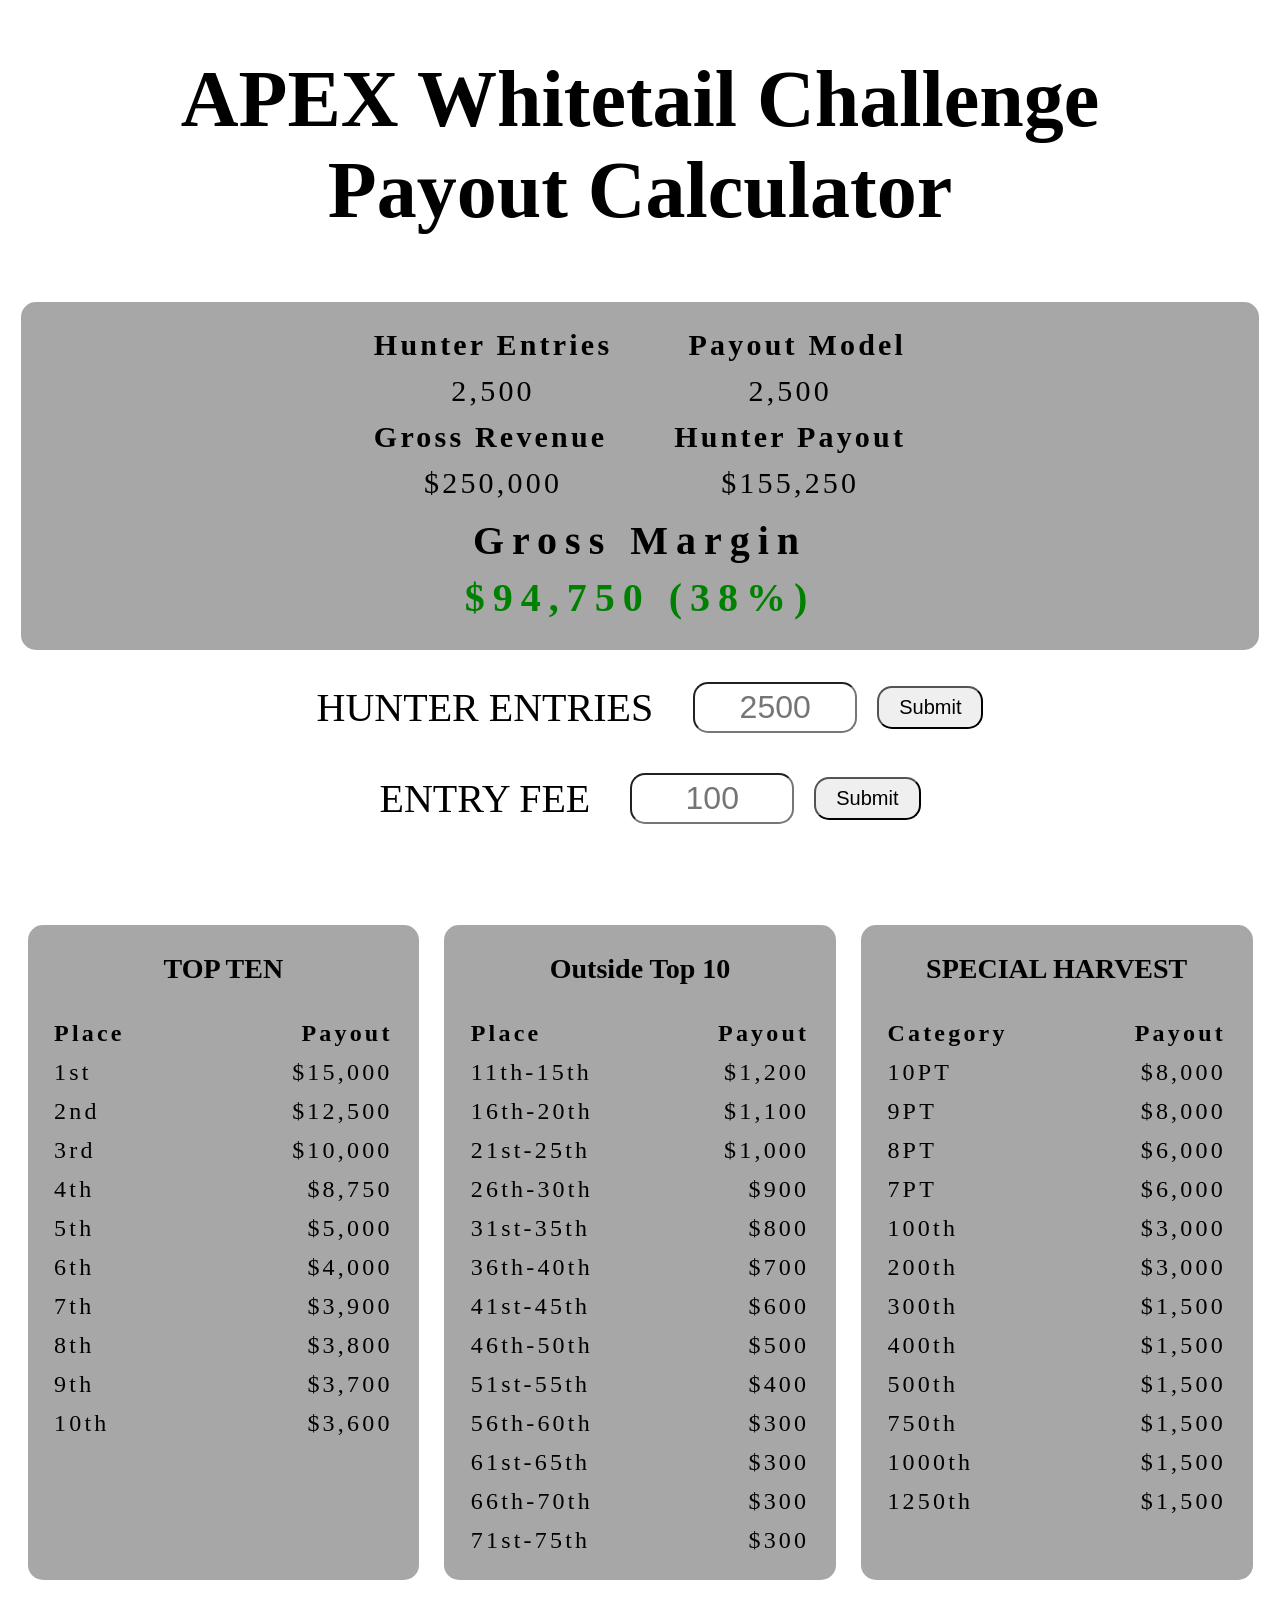
==== index.html @ 3e51ca79 "Fix $NaN payouts, input validation, and clipped layout Payout math is unchanged: verified byte-ident" ====
<!DOCTYPE html>
<html lang="en">
<head>
    <meta charset="UTF-8">
    <meta http-equiv="X-UA-Compatible" content="IE=edge">
    <meta name="viewport" content="width=device-width, initial-scale=1.0">
    <title>Apex Whitetail Payout Calculator</title>
    <link rel="stylesheet" href="turkeyCalcV2.css">
</head>
<body>
    <h1>APEX Whitetail Challenge<br>
    Payout Calculator</h1>

    <div class="payout-info-container">
    <div class="payout-info">
        <table id="payout-nums">
            <thead>
                <tr>
                    <th>Hunter Entries</th>
                    <th>Payout Model</th>
                </tr>
                <tr>
                    <td>2,500</td>
                    <td>2,500</td>
                <tr>
                    <th>Gross Revenue</th>
                    <th>Hunter Payout</th>
                </tr>
                <tr>
                    <td>$250,000</td>
                    <td>$155,250</td>
                </tr>
            </thead>
        </table>


    <h3>Gross Margin</h3>
        <h4 id="gross-margin">$94,750 (38%)</h4>
    </div>
</div>

    <form id="hunter-entries" action="submit">
        <label for="hunter-entries-input">HUNTER ENTRIES</label>
        <input type="text" inputmode="numeric" placeholder="2500" id="hunter-entries-input">
        <button>Submit</button>
    </form>

    <form id="entry-fee" action="submit">
        <label for="entry-fee-input">ENTRY FEE</label>
        <input type="text" inputmode="numeric" placeholder="100" id="entry-fee-input">
        <button>Submit</button>
    </form>

    <p id="input-error" class="input-error" role="status" aria-live="polite"></p>

    <div class="row-container">
    <div id="row">
        <div class="leaderboard">
        <p class="leaderboard-heading">TOP TEN</p>
    <table class="leaderboard-table" id="top-ten">
        <thead>
            <tr>
                <th>Place</th>
                <th>Payout</th>
            </tr>
        </thead>
        <tbody>
            <tr>
                <td>1st</td>
                <td>$5,000</td>
            </tr>
            <tr>
                <td>2nd</td>
                <td>$5,000</td>
            </tr>
            <tr>
                <td>3rd</td>
                <td>$5,000</td>
            </tr>
            <tr>
                <td>4th</td>
                <td>$5,000</td>
            </tr>
            <tr>
                <td>5th</td>
                <td>$5,000</td>
            </tr>
            <tr>
                <td>6th</td>
                <td>$3,750</td>
            </tr>
            <tr>
                <td>7th</td>
                <td>$3,750</td>
            </tr>
            <tr>
                <td>8th</td>
                <td>$3,750</td>
            </tr>
            <tr>
                <td>9th</td>
                <td>$3,750</td>
            </tr>
            <tr>
                <td>10th</td>
                <td>$3,750</td>
            </tr>
        </tbody>
    </table>
    </div>

    <div class="leaderboard">
        <p class="leaderboard-heading">Outside Top 10</p>
    <table class="leaderboard-table" id="outside-top-ten">
        <thead>
            <tr>
                <th>Place</th>
                <th>Payout</th>
            </tr>
        </thead>    
        <tbody>    
            <tr id="11th-15th">
                <td>11th-15th</td>
                <td>$1,000</td>
            </tr>
            <tr id="16th-20th">
                <td>16th-20th</td>
                <td>$1,000</td>
            </tr>
            <tr id="21st-25th">
                <td>21st-25th</td>
                <td>$1,000</td>
            </tr>
            <tr id="26th-30th">
                <td>26th-30th</td>
                <td>$1,000</td>
            </tr>
            <tr id="31st-35th">
                <td>31st-35th</td>
                <td>$500</td>
            </tr>
            <tr id="36th-40th">
                <td>36th-40th</td>
                <td>$500</td>
            </tr>
            <tr id="41st-45th">
                <td>41st-45th</td>
                <td>$500</td>
            </tr>
            <tr id="46th-50th">
                <td>46th-50th</td>
                <td>$500</td>
            </tr>
            <tr id="51st-55th">
                <td>51st-55th</td>
                <td>$500</td>
            </tr>
            <tr id="56th-60th">
                <td>56th-60th</td>
                <td>$500</td>
            </tr>
            <tr id="61st-65th">
                <td>61st-65th</td>
                <td>$500</td>
            </tr>
            <tr id="66th-70th">
                <td>66th-70th</td>
                <td>$500</td>
            </tr>
            <tr id="71st-75th">
                <td>71st-75th</td>
                <td>$0</td>
            </tr>
        </tbody>
    </table>
    </div>
    
    <div class="leaderboard">
        <p class="leaderboard-heading">SPECIAL HARVEST</p>
    

    <table class="leaderboard-table" id="special-harvest">
        <thead>
            <!-- <tr>
                <td><div>SPECIAL HARVEST</div></td>
            </tr> -->
            <tr>
                <th>Category</th>
                <th>Payout</th>
            </tr>
        </thead>
            <tbody>
            <tr>
                <td>10PT</td>
                <td>$3000</td>
            </tr>
            <tr>
                <td>9PT</td>
                <td>$3000</td>
            </tr>
            <tr>
                <td>8PT</td>
                <td>$2000</td>
            </tr>
            <tr>
                <td>7PT</td>
                <td>$2000</td>
            </tr>
            <tr>
                <td>100th</td>
                <td>$3000</td>
            </tr>
            <tr>
                <td>200th</td>
                <td>$3000</td>
            </tr>
            <tr>
                <td>300th</td>
                <td>$1500</td>
            </tr>
            <tr>
                <td>400th</td>
                <td>$1500</td>
            </tr>
            <tr>
                <td>500th</td>
                <td>$500</td>
            </tr>
            <tr>
                <td>750th</td>
                <td>$0</td>
            </tr>
            <tr>
                <td>1000th</td>
                <td>$0</td>
            </tr>
            <tr>
                <td>1250th</td>
                <td>$0</td>
            </tr>
        </tbody>
    </table>
</div>
</div>
</div>
    <script src="whitetailCalcV4.js"></script>
</body>
</html>
---- turkeyCalcV2.css ----
body {
    margin-bottom: 100px;
    /* width: 100%; */
    background-color: rgba(0, 0, 0, 0);
}

table{
    margin: auto;
    margin-top: 0px;
    letter-spacing: .2em;
}

h1 {
    text-align: center;
    /* Was a flat 5em (80px), which overflowed narrow screens. */
    font-size: clamp(2rem, 7vw, 5rem);
    /* margin: 50px 0px 25px; */
}

h2{
    font-size: 3em;
    text-align: center;
    text-decoration: underline;
}

form {
    display: flex;
    justify-content: center;
    align-items: center;
    flex-wrap: wrap;
    margin: 0 0 0 0;
}

label {
    font-size: clamp(1.25rem, 4vw, 2.5rem);
    margin: 20px;
    font-weight: 500;
}

input {
    height: 100%;
    font-size: 2em;
    max-width: 150px;
    padding: 5px;
    margin: 20px;
    border-radius: 15px;
    text-align: center;
}

th:nth-child(1){
    font-size: 1em;
    text-align: left;
    padding: 5px;
}

th:nth-child(2){
    font-size: 1em;
    text-align: right;
    padding: 5px;
}

td{
    text-align: center;
    padding: 5px;
    margin: 5px;
}

#payout-nums th {
    padding-left: 1em;
    padding-right: 1em;
    font-size: 1.25em;
}

/* The summary table is the widest thing on the page; let it scroll inside its
   own panel rather than pushing the whole document sideways. */
.payout-info {
    overflow-x: auto;
}

#payout-nums td {
    font-size: 1.25em;
}

h3{
    text-align: center;
    font-size: 2em !important;
    margin: .25em;
    letter-spacing: .2em;
}
h4{
    text-align: center;
    font-size: clamp(1.4rem, 5vw, 2.5rem);
    color: green;
    /* color: #ff0000; */
    margin: .25em;
    letter-spacing: .2em;
}


.negative{
    text-align: center;
    font-size: 2em;
    color: red;
    margin: .25em;
    letter-spacing: .2em;
}

tbody td:nth-child(1){
    text-align: left;
    padding-right: 15px;
}

tbody td:nth-child(2){
    text-align: right;
    padding-left: 15px;
}


tr {
    font-size: 1.5em;
}

h3 {
    font-size: clamp(1.4rem, 5vw, 2.5rem) !important;
}

.row-container {
    display:flex;
    justify-content: center;
}

#row {
    width: 100%;
    max-width: 1250px;
    display: flex;
    /* Wrap instead of overflowing: three 400px cards do not fit a phone or a
       narrow embed column. */
    flex-wrap: wrap;
    margin: 20px auto 80px;
    justify-content: center;
}

.leaderboard {
    flex: 1 1 320px;
    min-width: 0;
    max-width: 500px;
    background-color: rgba(128, 128, 128, 0.69);
    margin: 1%;
    padding-bottom: 1.5%;
    border-radius: 15px;
}
.payout-info {
    padding-top: 1.5%;
    width: 100%;
    /* Was min-width: 1250px, which pushed this panel off the left edge of any
       viewport narrower than that, with no way to scroll it back into view. */
    max-width: 1250px;
    text-align: center;
    margin-top: 0px;
    letter-spacing: .2em;
    background-color: rgba(128, 128, 128, 0.69);
    margin: 1%;
    padding-bottom: 1.5%;
    border-radius: 15px;
}

.payout-info-container {
    display:flex;
    justify-content: center;
}

h5 {
    text-align: center;
}

.leaderboard-heading {
    text-align: center;
    font-size: 1.75em;
    font-weight: 700;
}

.leaderboard-table {
    width: 90%;

}

/* The Submit buttons used to be hidden on every screen wider than 500px, which
   left desktop users with no way to recalculate except pressing Enter. */
button {
    font-size: 1.25em;
    padding: 8px 20px;
    border-radius: 15px;
    cursor: pointer;
}

.input-error {
    text-align: center;
    font-size: 1.25em;
    color: #a10000;
    margin: 0 1em 1em;
    min-height: 1.4em;
}
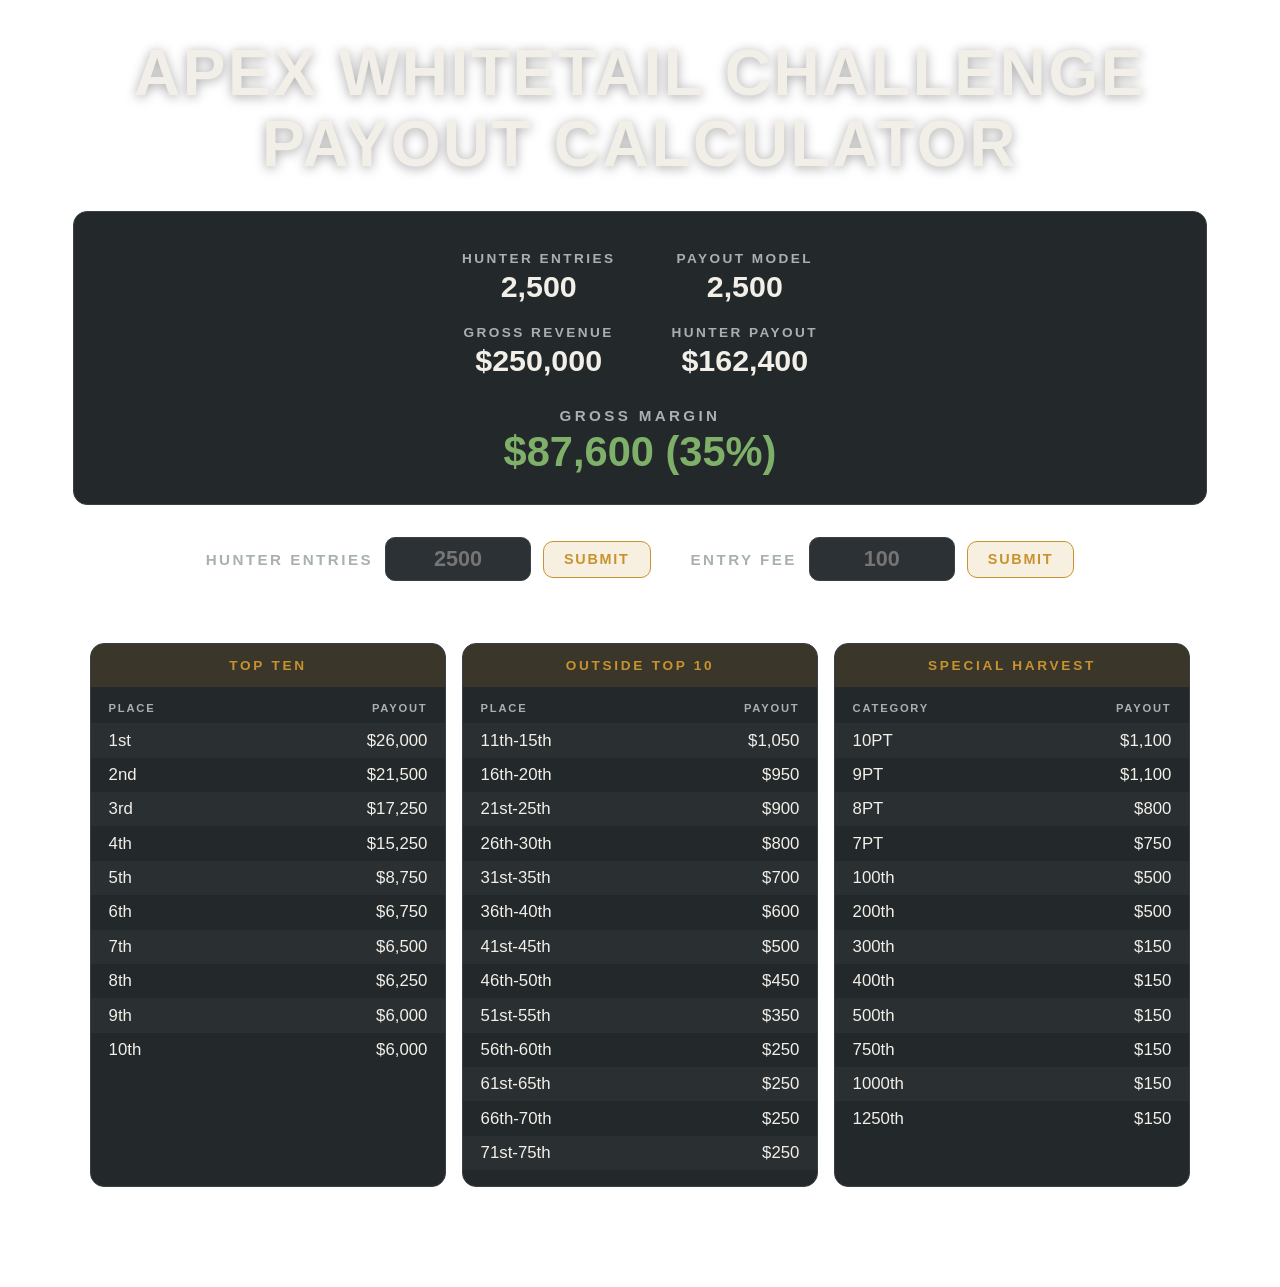
==== commit ad19669d: "Move payouts to a config table and hold the margin on target Reworks the calculator to be "purse fir" ====
--- a/index.html
+++ b/index.html
@@ -2,7 +2,6 @@
 <html lang="en">
 <head>
     <meta charset="UTF-8">
-    <meta http-equiv="X-UA-Compatible" content="IE=edge">
     <meta name="viewport" content="width=device-width, initial-scale=1.0">
     <title>Apex Whitetail Payout Calculator</title>
     <link rel="stylesheet" href="turkeyCalcV2.css">
@@ -12,237 +11,94 @@
     Payout Calculator</h1>
 
     <div class="payout-info-container">
-    <div class="payout-info">
-        <table id="payout-nums">
-            <thead>
-                <tr>
-                    <th>Hunter Entries</th>
-                    <th>Payout Model</th>
-                </tr>
-                <tr>
-                    <td>2,500</td>
-                    <td>2,500</td>
-                <tr>
-                    <th>Gross Revenue</th>
-                    <th>Hunter Payout</th>
-                </tr>
-                <tr>
-                    <td>$250,000</td>
-                    <td>$155,250</td>
-                </tr>
-            </thead>
-        </table>
+        <div class="payout-info">
+            <table id="payout-nums">
+                <thead>
+                    <tr>
+                        <th>Hunter Entries</th>
+                        <th>Payout Model</th>
+                    </tr>
+                    <tr>
+                        <td>2,500</td>
+                        <td>2,500</td>
+                    </tr>
+                    <tr>
+                        <th>Gross Revenue</th>
+                        <th>Hunter Payout</th>
+                    </tr>
+                    <tr>
+                        <td>$250,000</td>
+                        <td>$162,500</td>
+                    </tr>
+                </thead>
+            </table>
 
+            <h3>Gross Margin</h3>
+            <h4 id="gross-margin">$87,500 (35%)</h4>
+        </div>
+    </div>
 
-    <h3>Gross Margin</h3>
-        <h4 id="gross-margin">$94,750 (38%)</h4>
+    <div class="controls">
+        <form id="hunter-entries" action="submit">
+            <label for="hunter-entries-input">HUNTER ENTRIES</label>
+            <input type="text" inputmode="numeric" placeholder="2500" id="hunter-entries-input">
+            <button>Submit</button>
+        </form>
+
+        <form id="entry-fee" action="submit">
+            <label for="entry-fee-input">ENTRY FEE</label>
+            <input type="text" inputmode="numeric" placeholder="100" id="entry-fee-input">
+            <button>Submit</button>
+        </form>
     </div>
-</div>
-
-    <form id="hunter-entries" action="submit">
-        <label for="hunter-entries-input">HUNTER ENTRIES</label>
-        <input type="text" inputmode="numeric" placeholder="2500" id="hunter-entries-input">
-        <button>Submit</button>
-    </form>
-
-    <form id="entry-fee" action="submit">
-        <label for="entry-fee-input">ENTRY FEE</label>
-        <input type="text" inputmode="numeric" placeholder="100" id="entry-fee-input">
-        <button>Submit</button>
-    </form>
 
     <p id="input-error" class="input-error" role="status" aria-live="polite"></p>
 
     <div class="row-container">
-    <div id="row">
-        <div class="leaderboard">
-        <p class="leaderboard-heading">TOP TEN</p>
-    <table class="leaderboard-table" id="top-ten">
-        <thead>
-            <tr>
-                <th>Place</th>
-                <th>Payout</th>
-            </tr>
-        </thead>
-        <tbody>
-            <tr>
-                <td>1st</td>
-                <td>$5,000</td>
-            </tr>
-            <tr>
-                <td>2nd</td>
-                <td>$5,000</td>
-            </tr>
-            <tr>
-                <td>3rd</td>
-                <td>$5,000</td>
-            </tr>
-            <tr>
-                <td>4th</td>
-                <td>$5,000</td>
-            </tr>
-            <tr>
-                <td>5th</td>
-                <td>$5,000</td>
-            </tr>
-            <tr>
-                <td>6th</td>
-                <td>$3,750</td>
-            </tr>
-            <tr>
-                <td>7th</td>
-                <td>$3,750</td>
-            </tr>
-            <tr>
-                <td>8th</td>
-                <td>$3,750</td>
-            </tr>
-            <tr>
-                <td>9th</td>
-                <td>$3,750</td>
-            </tr>
-            <tr>
-                <td>10th</td>
-                <td>$3,750</td>
-            </tr>
-        </tbody>
-    </table>
+        <div id="row">
+            <div class="leaderboard">
+                <p class="leaderboard-heading">TOP TEN</p>
+                <table class="leaderboard-table" id="top-ten">
+                    <thead>
+                        <tr>
+                            <th>Place</th>
+                            <th>Payout</th>
+                        </tr>
+                    </thead>
+                    <!-- Rows are rendered by whitetailCalcV4.js -->
+                    <tbody></tbody>
+                </table>
+            </div>
+
+            <div class="leaderboard">
+                <p class="leaderboard-heading">OUTSIDE TOP 10</p>
+                <table class="leaderboard-table" id="outside-top-ten">
+                    <thead>
+                        <tr>
+                            <th>Place</th>
+                            <th>Payout</th>
+                        </tr>
+                    </thead>
+                    <tbody></tbody>
+                </table>
+            </div>
+
+            <div class="leaderboard">
+                <p class="leaderboard-heading">SPECIAL HARVEST</p>
+                <table class="leaderboard-table" id="special-harvest">
+                    <thead>
+                        <tr>
+                            <th>Category</th>
+                            <th>Payout</th>
+                        </tr>
+                    </thead>
+                    <tbody></tbody>
+                </table>
+            </div>
+        </div>
     </div>
 
-    <div class="leaderboard">
-        <p class="leaderboard-heading">Outside Top 10</p>
-    <table class="leaderboard-table" id="outside-top-ten">
-        <thead>
-            <tr>
-                <th>Place</th>
-                <th>Payout</th>
-            </tr>
-        </thead>    
-        <tbody>    
-            <tr id="11th-15th">
-                <td>11th-15th</td>
-                <td>$1,000</td>
-            </tr>
-            <tr id="16th-20th">
-                <td>16th-20th</td>
-                <td>$1,000</td>
-            </tr>
-            <tr id="21st-25th">
-                <td>21st-25th</td>
-                <td>$1,000</td>
-            </tr>
-            <tr id="26th-30th">
-                <td>26th-30th</td>
-                <td>$1,000</td>
-            </tr>
-            <tr id="31st-35th">
-                <td>31st-35th</td>
-                <td>$500</td>
-            </tr>
-            <tr id="36th-40th">
-                <td>36th-40th</td>
-                <td>$500</td>
-            </tr>
-            <tr id="41st-45th">
-                <td>41st-45th</td>
-                <td>$500</td>
-            </tr>
-            <tr id="46th-50th">
-                <td>46th-50th</td>
-                <td>$500</td>
-            </tr>
-            <tr id="51st-55th">
-                <td>51st-55th</td>
-                <td>$500</td>
-            </tr>
-            <tr id="56th-60th">
-                <td>56th-60th</td>
-                <td>$500</td>
-            </tr>
-            <tr id="61st-65th">
-                <td>61st-65th</td>
-                <td>$500</td>
-            </tr>
-            <tr id="66th-70th">
-                <td>66th-70th</td>
-                <td>$500</td>
-            </tr>
-            <tr id="71st-75th">
-                <td>71st-75th</td>
-                <td>$0</td>
-            </tr>
-        </tbody>
-    </table>
-    </div>
-    
-    <div class="leaderboard">
-        <p class="leaderboard-heading">SPECIAL HARVEST</p>
-    
-
-    <table class="leaderboard-table" id="special-harvest">
-        <thead>
-            <!-- <tr>
-                <td><div>SPECIAL HARVEST</div></td>
-            </tr> -->
-            <tr>
-                <th>Category</th>
-                <th>Payout</th>
-            </tr>
-        </thead>
-            <tbody>
-            <tr>
-                <td>10PT</td>
-                <td>$3000</td>
-            </tr>
-            <tr>
-                <td>9PT</td>
-                <td>$3000</td>
-            </tr>
-            <tr>
-                <td>8PT</td>
-                <td>$2000</td>
-            </tr>
-            <tr>
-                <td>7PT</td>
-                <td>$2000</td>
-            </tr>
-            <tr>
-                <td>100th</td>
-                <td>$3000</td>
-            </tr>
-            <tr>
-                <td>200th</td>
-                <td>$3000</td>
-            </tr>
-            <tr>
-                <td>300th</td>
-                <td>$1500</td>
-            </tr>
-            <tr>
-                <td>400th</td>
-                <td>$1500</td>
-            </tr>
-            <tr>
-                <td>500th</td>
-                <td>$500</td>
-            </tr>
-            <tr>
-                <td>750th</td>
-                <td>$0</td>
-            </tr>
-            <tr>
-                <td>1000th</td>
-                <td>$0</td>
-            </tr>
-            <tr>
-                <td>1250th</td>
-                <td>$0</td>
-            </tr>
-        </tbody>
-    </table>
-</div>
-</div>
-</div>
+    <script src="payoutConfig.js"></script>
     <script src="whitetailCalcV4.js"></script>
 </body>
-</html>+</html>
--- a/turkeyCalcV2.css
+++ b/turkeyCalcV2.css
@@ -1,202 +1,260 @@
+/* ---------------------------------------------------------------------------
+   APEX Whitetail Challenge - payout calculator
+
+   The page background is left transparent on purpose: this page is embedded in
+   another site, so the host page supplies the backdrop. Everything here styles
+   the panels, which are dark with light text so they read well on either a
+   light or a dark host page.
+   --------------------------------------------------------------------------- */
+
+:root {
+    --panel: #23282a;
+    --panel-edge: #3a4145;
+    --panel-alt: #2b3134;
+    --ink: #f2efe9;
+    --ink-dim: #a9b0b3;
+    --accent: #c8922f;
+    --accent-soft: rgba(200, 146, 47, 0.14);
+    --good: #7fb069;
+    --bad: #d9534f;
+    --radius: 14px;
+}
+
 body {
-    margin-bottom: 100px;
-    /* width: 100%; */
-    background-color: rgba(0, 0, 0, 0);
-}
-
-table{
-    margin: auto;
-    margin-top: 0px;
-    letter-spacing: .2em;
+    margin: 0 0 100px;
+    background-color: transparent;
+    font-family: "Helvetica Neue", Arial, sans-serif;
+    color: var(--ink);
+    -webkit-text-size-adjust: 100%;
 }
 
 h1 {
     text-align: center;
-    /* Was a flat 5em (80px), which overflowed narrow screens. */
-    font-size: clamp(2rem, 7vw, 5rem);
-    /* margin: 50px 0px 25px; */
-}
-
-h2{
-    font-size: 3em;
-    text-align: center;
-    text-decoration: underline;
+    font-size: clamp(1.9rem, 6vw, 4rem);
+    line-height: 1.1;
+    letter-spacing: 0.04em;
+    text-transform: uppercase;
+    margin: 0.6em 0.4em 0.5em;
+    color: var(--ink);
+    text-shadow: 0 2px 12px rgba(0, 0, 0, 0.35);
+}
+
+/* --- summary panel -------------------------------------------------------- */
+
+.payout-info-container {
+    display: flex;
+    justify-content: center;
+    padding: 0 1rem;
+}
+
+.payout-info {
+    width: 100%;
+    /* Was min-width: 1250px, which shoved this panel off the left edge of any
+       narrower screen with no way to scroll it back into view. */
+    max-width: 1100px;
+    background: var(--panel);
+    border: 1px solid var(--panel-edge);
+    border-radius: var(--radius);
+    padding: 1.5rem 1rem 1.75rem;
+    text-align: center;
+    overflow-x: auto;
+}
+
+#payout-nums {
+    margin: 0 auto;
+    border-collapse: collapse;
+}
+
+#payout-nums th {
+    font-size: clamp(0.7rem, 1.6vw, 0.85rem);
+    letter-spacing: 0.18em;
+    text-transform: uppercase;
+    font-weight: 600;
+    color: var(--ink-dim);
+    padding: 0.9rem 1.75rem 0.2rem;
+}
+
+#payout-nums td {
+    font-size: clamp(1.1rem, 3.2vw, 1.9rem);
+    font-weight: 600;
+    padding: 0 1.75rem 0.4rem;
+    font-variant-numeric: tabular-nums;
+}
+
+.payout-info h3 {
+    font-size: clamp(0.75rem, 1.8vw, 0.95rem);
+    letter-spacing: 0.22em;
+    text-transform: uppercase;
+    font-weight: 600;
+    color: var(--ink-dim);
+    margin: 1.4rem 0 0.3rem;
+}
+
+.payout-info h4 {
+    font-size: clamp(1.6rem, 5vw, 2.6rem);
+    font-weight: 700;
+    color: var(--good);
+    margin: 0;
+    font-variant-numeric: tabular-nums;
+}
+
+/* A payout larger than revenue is a loss - never show it in the "profit" green. */
+.negative {
+    color: var(--bad);
+}
+
+/* --- inputs --------------------------------------------------------------- */
+
+.controls {
+    display: flex;
+    flex-wrap: wrap;
+    justify-content: center;
+    gap: 0.5rem 2.5rem;
+    margin: 2rem 1rem 0;
 }
 
 form {
     display: flex;
-    justify-content: center;
     align-items: center;
     flex-wrap: wrap;
-    margin: 0 0 0 0;
+    justify-content: center;
+    gap: 0.75rem;
 }
 
 label {
-    font-size: clamp(1.25rem, 4vw, 2.5rem);
-    margin: 20px;
-    font-weight: 500;
+    font-size: clamp(0.75rem, 2vw, 0.95rem);
+    letter-spacing: 0.16em;
+    text-transform: uppercase;
+    font-weight: 600;
+    color: var(--ink-dim);
 }
 
 input {
-    height: 100%;
-    font-size: 2em;
-    max-width: 150px;
-    padding: 5px;
-    margin: 20px;
-    border-radius: 15px;
-    text-align: center;
-}
-
-th:nth-child(1){
-    font-size: 1em;
-    text-align: left;
-    padding: 5px;
-}
-
-th:nth-child(2){
-    font-size: 1em;
-    text-align: right;
-    padding: 5px;
-}
-
-td{
-    text-align: center;
-    padding: 5px;
-    margin: 5px;
-}
-
-#payout-nums th {
-    padding-left: 1em;
-    padding-right: 1em;
-    font-size: 1.25em;
-}
-
-/* The summary table is the widest thing on the page; let it scroll inside its
-   own panel rather than pushing the whole document sideways. */
-.payout-info {
-    overflow-x: auto;
-}
-
-#payout-nums td {
-    font-size: 1.25em;
-}
-
-h3{
-    text-align: center;
-    font-size: 2em !important;
-    margin: .25em;
-    letter-spacing: .2em;
-}
-h4{
-    text-align: center;
-    font-size: clamp(1.4rem, 5vw, 2.5rem);
-    color: green;
-    /* color: #ff0000; */
-    margin: .25em;
-    letter-spacing: .2em;
-}
-
-
-.negative{
-    text-align: center;
-    font-size: 2em;
-    color: red;
-    margin: .25em;
-    letter-spacing: .2em;
-}
-
-tbody td:nth-child(1){
-    text-align: left;
-    padding-right: 15px;
-}
-
-tbody td:nth-child(2){
-    text-align: right;
-    padding-left: 15px;
-}
-
-
-tr {
-    font-size: 1.5em;
-}
-
-h3 {
-    font-size: clamp(1.4rem, 5vw, 2.5rem) !important;
-}
+    font-size: clamp(1rem, 3vw, 1.35rem);
+    font-weight: 600;
+    width: 7.5rem;
+    padding: 0.5rem 0.75rem;
+    border-radius: 10px;
+    border: 1px solid var(--panel-edge);
+    background: var(--panel-alt);
+    color: var(--ink);
+    text-align: center;
+    font-variant-numeric: tabular-nums;
+}
+
+input:focus-visible {
+    outline: 2px solid var(--accent);
+    outline-offset: 2px;
+}
+
+/* These used to be hidden on every screen wider than 500px, leaving desktop
+   users no way to recalculate except guessing that Enter worked. */
+button {
+    font-size: clamp(0.75rem, 2vw, 0.9rem);
+    letter-spacing: 0.12em;
+    text-transform: uppercase;
+    font-weight: 700;
+    padding: 0.6rem 1.25rem;
+    border-radius: 10px;
+    border: 1px solid var(--accent);
+    background: var(--accent-soft);
+    color: var(--accent);
+    cursor: pointer;
+}
+
+button:hover {
+    background: var(--accent);
+    color: #1b1f21;
+}
+
+.input-error {
+    text-align: center;
+    font-size: 0.95rem;
+    color: var(--bad);
+    margin: 1rem 1rem 0;
+    min-height: 1.4em;
+}
+
+/* --- prize boards --------------------------------------------------------- */
 
 .row-container {
-    display:flex;
-    justify-content: center;
+    display: flex;
+    justify-content: center;
+    padding: 0 1rem;
 }
 
 #row {
     width: 100%;
-    max-width: 1250px;
-    display: flex;
-    /* Wrap instead of overflowing: three 400px cards do not fit a phone or a
-       narrow embed column. */
+    max-width: 1100px;
+    display: flex;
+    /* Wrap rather than overflow: three fixed-width cards do not fit a phone or
+       a narrow embed column. */
     flex-wrap: wrap;
-    margin: 20px auto 80px;
-    justify-content: center;
+    gap: 1rem;
+    justify-content: center;
+    margin: 1.5rem auto 0;
 }
 
 .leaderboard {
-    flex: 1 1 320px;
+    flex: 1 1 300px;
     min-width: 0;
-    max-width: 500px;
-    background-color: rgba(128, 128, 128, 0.69);
-    margin: 1%;
-    padding-bottom: 1.5%;
-    border-radius: 15px;
-}
-.payout-info {
-    padding-top: 1.5%;
+    max-width: 420px;
+    background: var(--panel);
+    border: 1px solid var(--panel-edge);
+    border-radius: var(--radius);
+    padding: 0 0 1rem;
+    overflow: hidden;
+}
+
+.leaderboard-heading {
+    text-align: center;
+    font-size: 0.85rem;
+    letter-spacing: 0.2em;
+    text-transform: uppercase;
+    font-weight: 700;
+    color: var(--accent);
+    background: var(--accent-soft);
+    margin: 0 0 0.5rem;
+    padding: 0.9rem 0.5rem;
+}
+
+.leaderboard-table {
     width: 100%;
-    /* Was min-width: 1250px, which pushed this panel off the left edge of any
-       viewport narrower than that, with no way to scroll it back into view. */
-    max-width: 1250px;
-    text-align: center;
-    margin-top: 0px;
-    letter-spacing: .2em;
-    background-color: rgba(128, 128, 128, 0.69);
-    margin: 1%;
-    padding-bottom: 1.5%;
-    border-radius: 15px;
-}
-
-.payout-info-container {
-    display:flex;
-    justify-content: center;
-}
-
-h5 {
-    text-align: center;
-}
-
-.leaderboard-heading {
-    text-align: center;
-    font-size: 1.75em;
-    font-weight: 700;
-}
-
-.leaderboard-table {
-    width: 90%;
-
-}
-
-/* The Submit buttons used to be hidden on every screen wider than 500px, which
-   left desktop users with no way to recalculate except pressing Enter. */
-button {
-    font-size: 1.25em;
-    padding: 8px 20px;
-    border-radius: 15px;
-    cursor: pointer;
-}
-
-.input-error {
-    text-align: center;
-    font-size: 1.25em;
-    color: #a10000;
-    margin: 0 1em 1em;
-    min-height: 1.4em;
-}+    border-collapse: collapse;
+}
+
+.leaderboard-table th {
+    font-size: 0.7rem;
+    letter-spacing: 0.16em;
+    text-transform: uppercase;
+    font-weight: 600;
+    color: var(--ink-dim);
+    padding: 0.4rem 1.1rem 0.6rem;
+}
+
+.leaderboard-table th:first-child,
+.leaderboard-table td:first-child {
+    text-align: left;
+}
+
+.leaderboard-table th:last-child,
+.leaderboard-table td:last-child {
+    text-align: right;
+}
+
+.leaderboard-table td {
+    font-size: clamp(0.95rem, 2.4vw, 1.05rem);
+    padding: 0.45rem 1.1rem;
+    font-variant-numeric: tabular-nums;
+}
+
+.leaderboard-table tbody tr:nth-child(odd) {
+    background: rgba(255, 255, 255, 0.03);
+}
+
+.empty-note {
+    text-align: center !important;
+    color: var(--ink-dim);
+    font-style: italic;
+    padding: 1.25rem 1rem !important;
+}
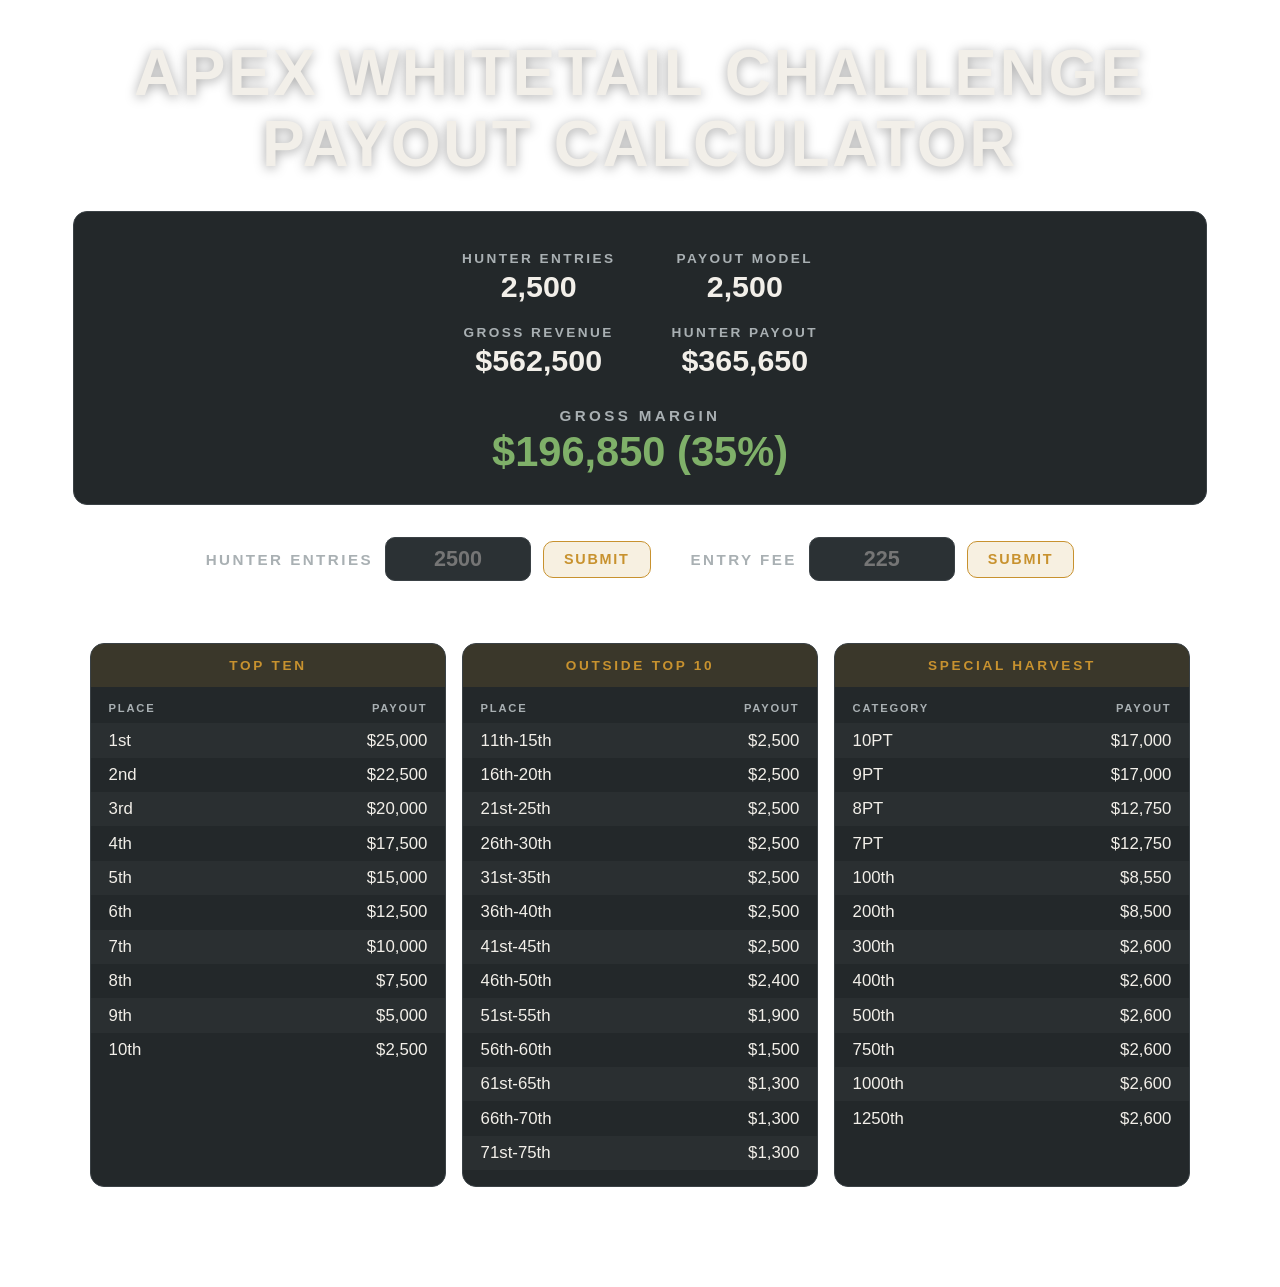
==== commit c8d1f1c2: "Default to the real contest: 2,500 entries at a $225 entry The page now opens on the actual sellout " ====
--- a/index.html
+++ b/index.html
@@ -27,14 +27,14 @@
                         <th>Hunter Payout</th>
                     </tr>
                     <tr>
-                        <td>$250,000</td>
-                        <td>$162,500</td>
+                        <td>$562,500</td>
+                        <td>$365,650</td>
                     </tr>
                 </thead>
             </table>
 
             <h3>Gross Margin</h3>
-            <h4 id="gross-margin">$87,500 (35%)</h4>
+            <h4 id="gross-margin">$196,850 (35%)</h4>
         </div>
     </div>
 
@@ -47,7 +47,7 @@
 
         <form id="entry-fee" action="submit">
             <label for="entry-fee-input">ENTRY FEE</label>
-            <input type="text" inputmode="numeric" placeholder="100" id="entry-fee-input">
+            <input type="text" inputmode="numeric" placeholder="225" id="entry-fee-input">
             <button>Submit</button>
         </form>
     </div>
